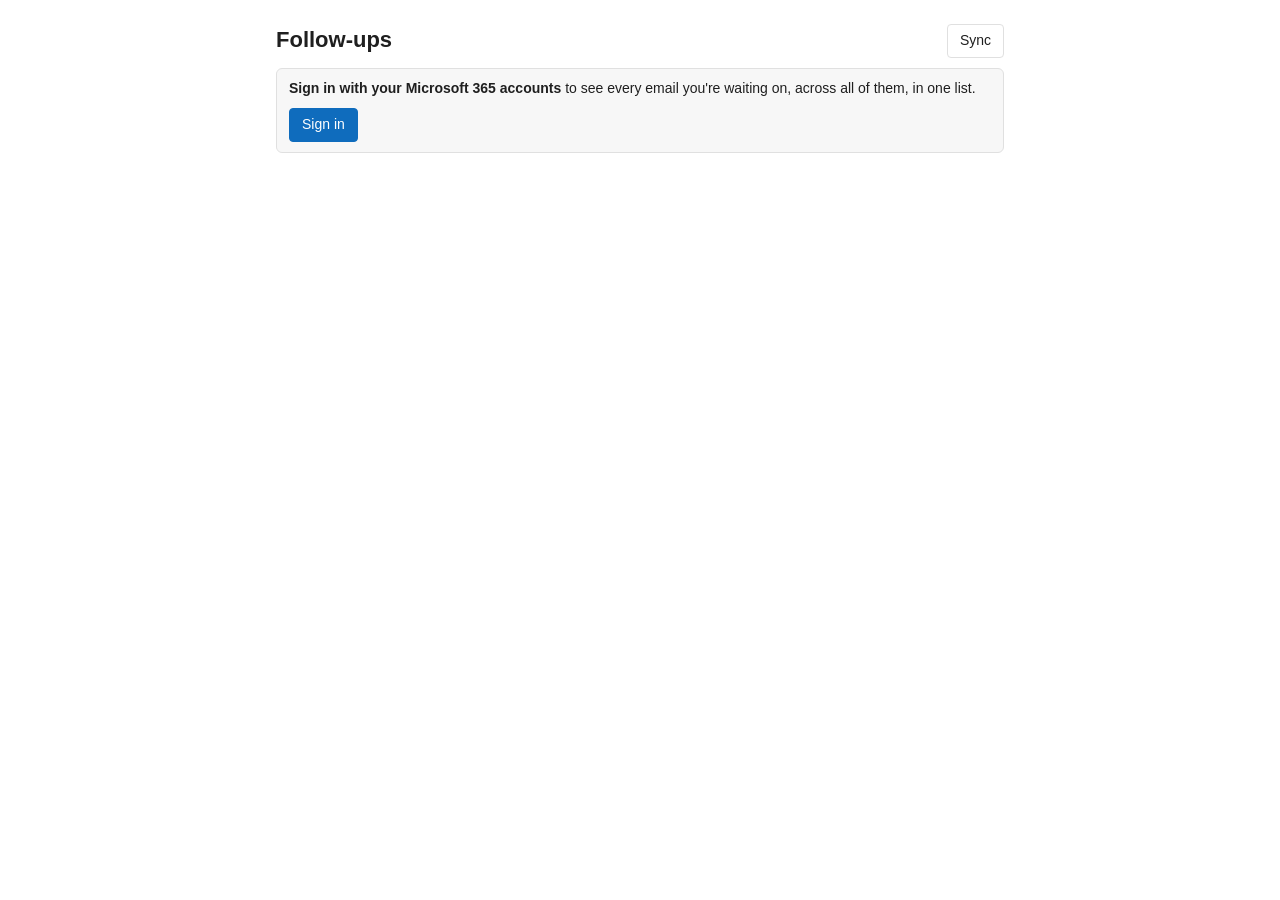
==== index.html @ 1dd1cecf "Add files via upload" ====
<!doctype html>
<html lang="en">
<head>
  <meta charset="utf-8" />
  <meta name="viewport" content="width=device-width, initial-scale=1" />
  <title>Follow-ups</title>
  <link rel="icon" href="assets/icon-32.png" />
  <link rel="apple-touch-icon" href="assets/icon-128.png" />
  <script src="src/lib/msal-browser.min.js"></script>
  <script src="src/config.js?v=1.5"></script>
  <script src="src/core.js?v=1.5"></script>
  <script src="src/sync.js?v=1.5"></script>
  <link rel="stylesheet" href="src/taskpane.css?v=1.5" />
  <link rel="stylesheet" href="src/overview.css?v=1.5" />
</head>
<body class="overview">
  <header>
    <h1>Follow-ups</h1>
    <div class="actions">
      <button id="syncBtn" title="Check all mailboxes for replies">Sync</button>
    </div>
  </header>

  <section id="welcome" class="card hidden">
    <p><b>Sign in with your Microsoft 365 accounts</b> to see every email you're waiting on, across all of them, in one list.</p>
    <button id="signinBtn" class="primary">Sign in</button>
  </section>

  <section id="accounts" class="accounts hidden">
    <div id="accountChips" class="chips"></div>
    <button id="addAccountBtn" class="ghost small">+ Add account</button>
  </section>

  <section id="lists" class="hidden">
    <div class="filters" id="filters"></div>
    <h2>Waiting for a reply <span id="waitingCount" class="count"></span></h2>
    <ul id="waitingList" class="list"></ul>
    <h2>Answered <span id="answeredCount" class="count"></span></h2>
    <ul id="answeredList" class="list"></ul>
  </section>

  <footer id="footer"></footer>
  <script src="src/overview.js?v=1.5"></script>
</body>
</html>
---- src/taskpane.css ----
:root {
  --bg: #ffffff; --fg: #1f1f1f; --muted: #616161; --line: #e0e0e0; --card: #f7f7f7;
  --accent: #0f6cbd; --accent-fg: #ffffff; --warn: #c50f1f; --ok: #107c10;
}
@media (prefers-color-scheme: dark) {
  :root { --bg: #1f1f1f; --fg: #f0f0f0; --muted: #a8a8a8; --line: #3a3a3a; --card: #2a2a2a; --accent: #479ef5; --accent-fg: #0b0b0b; --warn: #ff6b6b; --ok: #54b054; }
}
* { box-sizing: border-box; }
body { margin: 0; padding: 12px 14px 24px; background: var(--bg); color: var(--fg); font: 13px/1.4 "Segoe UI", -apple-system, BlinkMacSystemFont, sans-serif; }
header { display: flex; align-items: center; justify-content: space-between; margin-bottom: 10px; }
h1 { font-size: 17px; margin: 0; font-weight: 600; }
h2 { font-size: 12px; text-transform: uppercase; letter-spacing: .04em; color: var(--muted); margin: 18px 0 6px; font-weight: 600; }
.count { font-weight: 400; }
button { font: inherit; border-radius: 4px; padding: 6px 12px; cursor: pointer; border: 1px solid var(--line); background: transparent; color: var(--fg); }
button.primary { background: var(--accent); color: var(--accent-fg); border-color: var(--accent); }
button:disabled { opacity: .5; cursor: default; }
.card, .banner { background: var(--card); border: 1px solid var(--line); border-radius: 6px; padding: 10px 12px; margin-bottom: 8px; }
.banner { border-color: var(--accent); }
.label { font-size: 11px; color: var(--muted); text-transform: uppercase; letter-spacing: .04em; }
.subject { font-weight: 600; margin: 2px 0 4px; word-break: break-word; }
.status { color: var(--muted); margin-bottom: 8px; }
.hidden { display: none !important; }
.toggle { display: flex; gap: 8px; align-items: flex-start; font-weight: 600; cursor: pointer; }
.hint { color: var(--muted); margin: 6px 0 0; }
.list { list-style: none; margin: 0; padding: 0; }
.list li { display: flex; gap: 8px; align-items: flex-start; padding: 7px 0; border-bottom: 1px solid var(--line); }
.list .t { cursor: pointer; }
.list li:hover .t { text-decoration: underline; }
.list .box { flex: 0 0 18px; width: 18px; height: 18px; padding: 0; border: 1.5px solid var(--muted); border-radius: 4px; margin-top: 1px; display: grid; place-items: center; font-size: 12px; line-height: 1; color: #fff; cursor: pointer; }
.list .box:hover { border-color: var(--ok); }
.list li.answered .box { background: var(--ok); border-color: var(--ok); color: #fff; }
.list .t { flex: 1; min-width: 0; word-break: break-word; }
.list .meta { display: block; color: var(--muted); font-size: 12px; }
.list li.overdue .meta { color: var(--warn); font-weight: 600; }
.list .x { border: 0; padding: 0 4px; color: var(--muted); }
.empty { color: var(--muted); padding: 6px 0; }
details { margin-top: 18px; }
details label { display: block; margin: 8px 0; }
details input { font: inherit; padding: 3px 5px; width: 6em; background: var(--bg); color: var(--fg); border: 1px solid var(--line); border-radius: 4px; }
footer { margin-top: 14px; color: var(--muted); font-size: 11px; }
footer .err { color: var(--warn); }
@media (pointer: coarse) {
  body { font-size: 15px; }
  button { padding: 9px 14px; }
  .list li { padding: 11px 0; }
  .list .x { padding: 4px 10px; font-size: 16px; }
  .list .box { flex-basis: 24px; width: 24px; height: 24px; font-size: 15px; }
}
---- src/overview.css ----
body.overview { max-width: 760px; margin: 0 auto; padding: 24px 16px 48px; font-size: 14px; }
body.overview h1 { font-size: 22px; }
.actions { display: flex; gap: 8px; }
.accounts { display: flex; flex-wrap: wrap; gap: 8px; align-items: center; margin: 4px 0 8px; }
.chips { display: flex; flex-wrap: wrap; gap: 6px; }
.chip { display: inline-flex; align-items: center; gap: 6px; border: 1px solid var(--line); border-radius: 999px; padding: 3px 4px 3px 10px; font-size: 12px; background: var(--card); }
.chip .dot { width: 8px; height: 8px; border-radius: 50%; }
.chip.err { border-color: var(--warn); }
.chip button { border: 0; padding: 0 6px; font-size: 12px; color: var(--muted); }
button.small { padding: 3px 10px; font-size: 12px; }
.filters { display: flex; gap: 6px; flex-wrap: wrap; margin-top: 8px; }
.filters button { font-size: 12px; padding: 3px 10px; border-radius: 999px; }
.filters button.on { background: var(--fg); color: var(--bg); border-color: var(--fg); }
.tag { display: inline-block; font-size: 11px; padding: 0 6px; border-radius: 4px; margin-right: 6px; color: #fff; vertical-align: 1px; }
.list .t a { color: inherit; text-decoration: none; }
.list .t a:hover { text-decoration: underline; }
.card p { margin: 0 0 10px; }
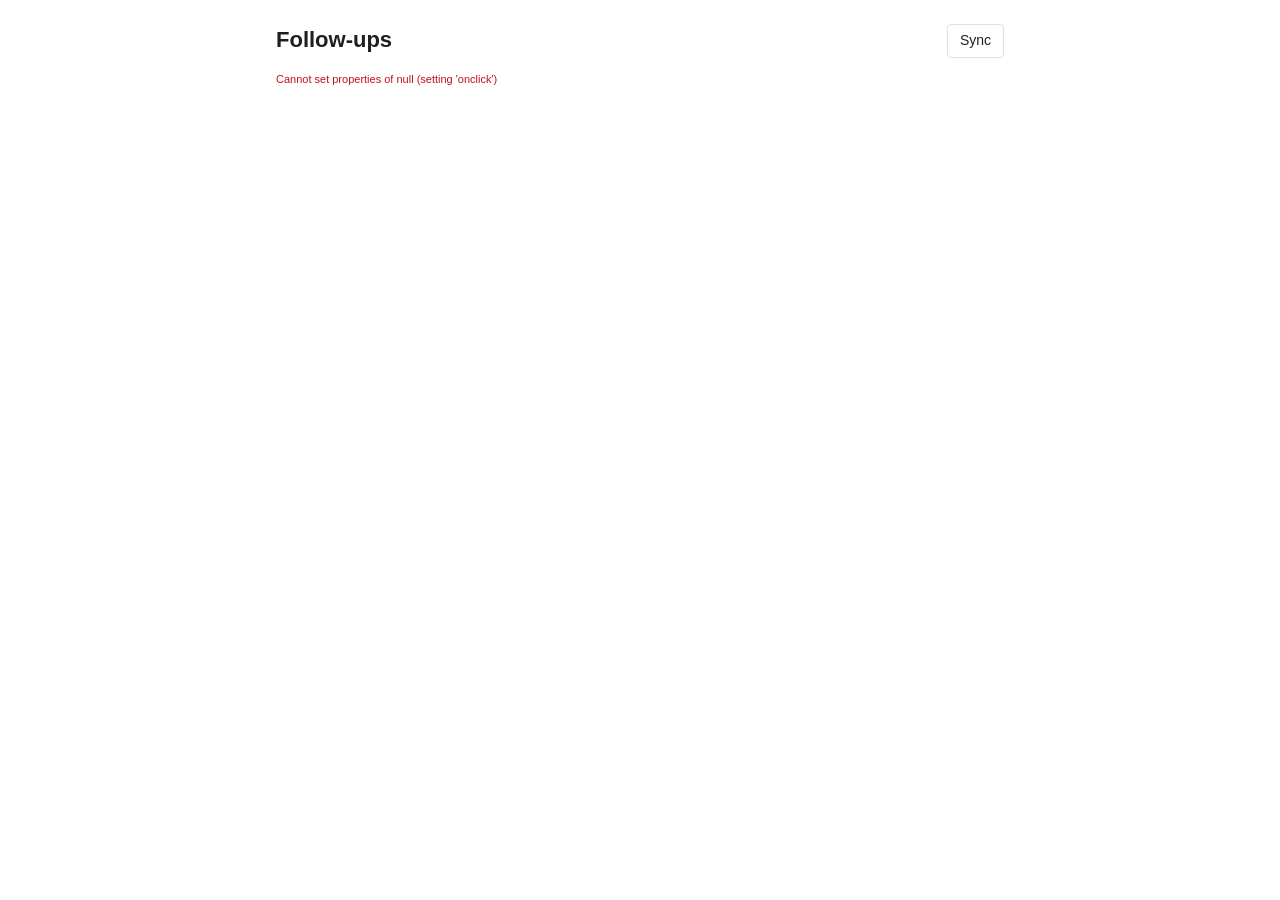
==== commit ec3dee33: "Add files via upload" ====
--- a/index.html
+++ b/index.html
@@ -7,11 +7,11 @@
   <link rel="icon" href="assets/icon-32.png" />
   <link rel="apple-touch-icon" href="assets/icon-128.png" />
   <script src="src/lib/msal-browser.min.js"></script>
-  <script src="src/config.js?v=1.5"></script>
-  <script src="src/core.js?v=1.5"></script>
-  <script src="src/sync.js?v=1.5"></script>
-  <link rel="stylesheet" href="src/taskpane.css?v=1.5" />
-  <link rel="stylesheet" href="src/overview.css?v=1.5" />
+  <script src="src/config.js?v=1.9"></script>
+  <script src="src/core.js?v=1.9"></script>
+  <script src="src/sync.js?v=1.9"></script>
+  <link rel="stylesheet" href="src/taskpane.css?v=1.9" />
+  <link rel="stylesheet" href="src/overview.css?v=1.9" />
 </head>
 <body class="overview">
   <header>
@@ -40,6 +40,6 @@
   </section>
 
   <footer id="footer"></footer>
-  <script src="src/overview.js?v=1.5"></script>
+  <script src="src/overview.js?v=1.9"></script>
 </body>
 </html>
--- a/src/taskpane.css
+++ b/src/taskpane.css
@@ -31,6 +31,7 @@
 .list li.answered .box { background: var(--ok); border-color: var(--ok); color: #fff; }
 .list .t { flex: 1; min-width: 0; word-break: break-word; }
 .list .meta { display: block; color: var(--muted); font-size: 12px; }
+.list .latest { display: block; margin: 3px 0 0 14px; color: var(--muted); font-size: 12px; line-height: 1.35; display: -webkit-box; -webkit-line-clamp: 2; -webkit-box-orient: vertical; overflow: hidden; }
 .list li.overdue .meta { color: var(--warn); font-weight: 600; }
 .list .x { border: 0; padding: 0 4px; color: var(--muted); }
 .empty { color: var(--muted); padding: 6px 0; }
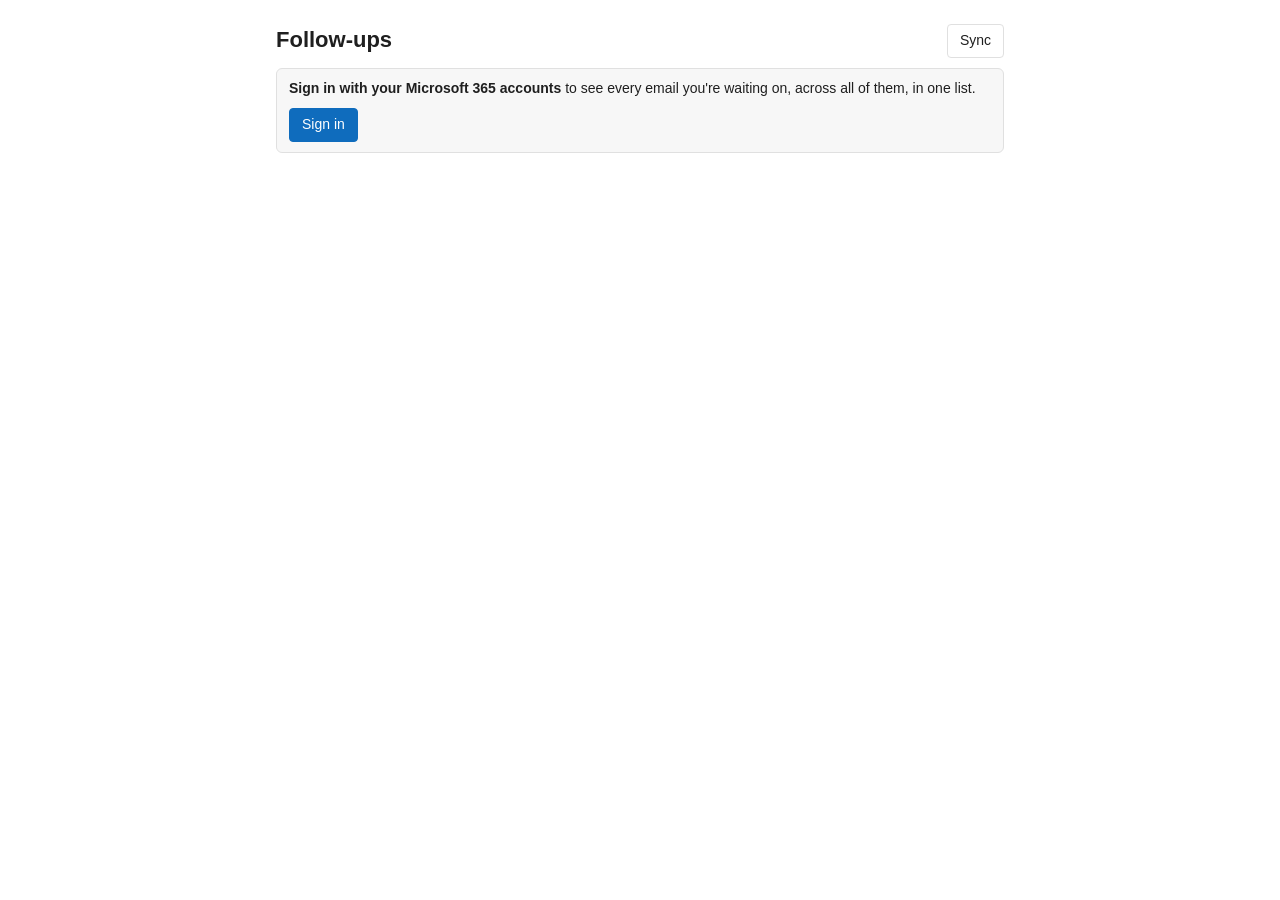
==== commit ccdc05d0: "Add files via upload" ====
--- a/index.html
+++ b/index.html
@@ -7,11 +7,11 @@
   <link rel="icon" href="assets/icon-32.png" />
   <link rel="apple-touch-icon" href="assets/icon-128.png" />
   <script src="src/lib/msal-browser.min.js"></script>
-  <script src="src/config.js?v=1.9"></script>
-  <script src="src/core.js?v=1.9"></script>
-  <script src="src/sync.js?v=1.9"></script>
-  <link rel="stylesheet" href="src/taskpane.css?v=1.9" />
-  <link rel="stylesheet" href="src/overview.css?v=1.9" />
+  <script src="src/config.js?v=2.1"></script>
+  <script src="src/core.js?v=2.1"></script>
+  <script src="src/sync.js?v=2.1"></script>
+  <link rel="stylesheet" href="src/taskpane.css?v=2.1" />
+  <link rel="stylesheet" href="src/overview.css?v=2.1" />
 </head>
 <body class="overview">
   <header>
@@ -40,6 +40,6 @@
   </section>
 
   <footer id="footer"></footer>
-  <script src="src/overview.js?v=1.9"></script>
+  <script src="src/overview.js?v=2.1"></script>
 </body>
 </html>
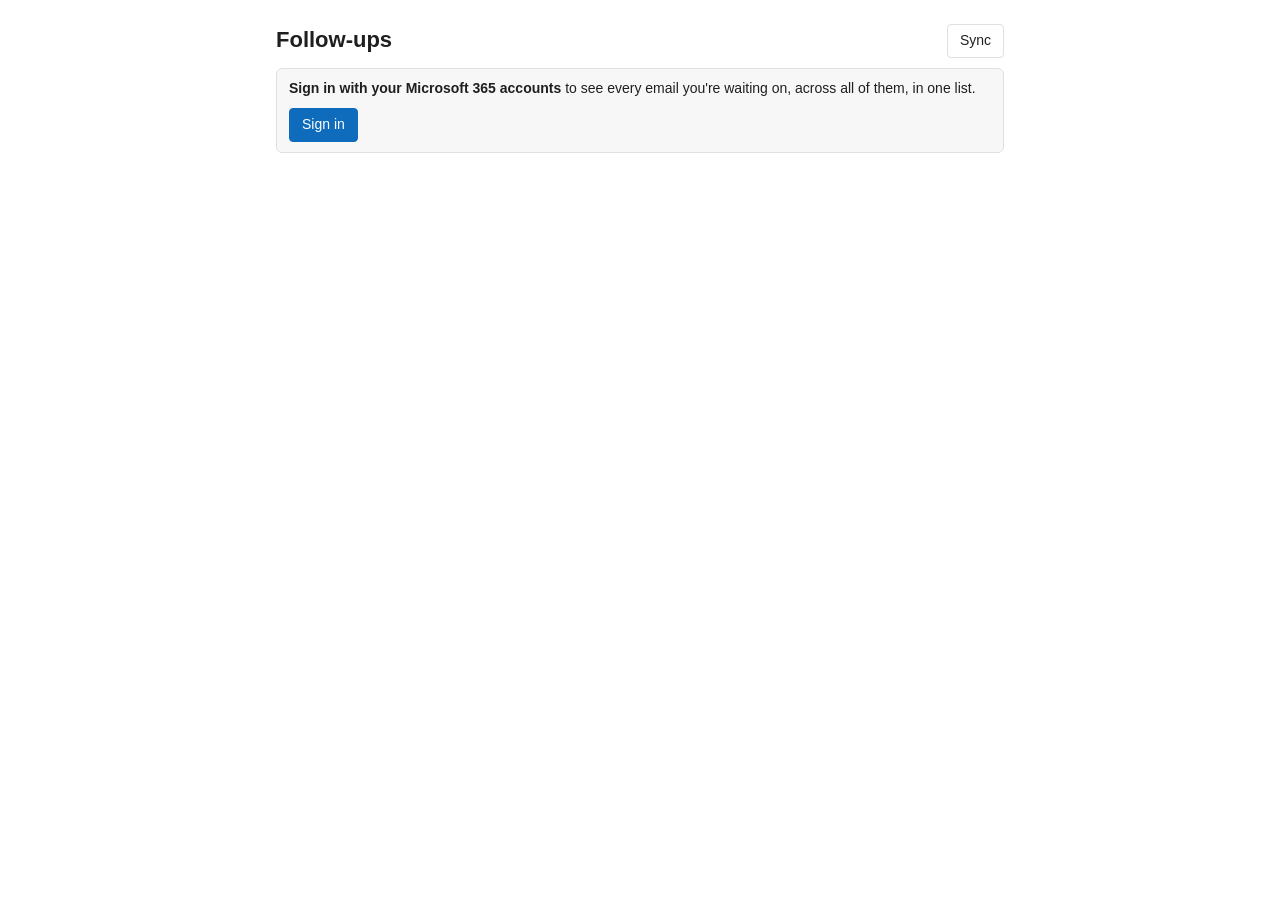
==== commit 18419ac5: "Add files via upload" ====
--- a/index.html
+++ b/index.html
@@ -7,11 +7,11 @@
   <link rel="icon" href="assets/icon-32.png" />
   <link rel="apple-touch-icon" href="assets/icon-128.png" />
   <script src="src/lib/msal-browser.min.js"></script>
-  <script src="src/config.js?v=2.1"></script>
-  <script src="src/core.js?v=2.1"></script>
-  <script src="src/sync.js?v=2.1"></script>
-  <link rel="stylesheet" href="src/taskpane.css?v=2.1" />
-  <link rel="stylesheet" href="src/overview.css?v=2.1" />
+  <script src="src/config.js?v=2.3"></script>
+  <script src="src/core.js?v=2.3"></script>
+  <script src="src/sync.js?v=2.3"></script>
+  <link rel="stylesheet" href="src/taskpane.css?v=2.3" />
+  <link rel="stylesheet" href="src/overview.css?v=2.3" />
 </head>
 <body class="overview">
   <header>
@@ -40,6 +40,6 @@
   </section>
 
   <footer id="footer"></footer>
-  <script src="src/overview.js?v=2.1"></script>
+  <script src="src/overview.js?v=2.3"></script>
 </body>
 </html>
--- a/src/taskpane.css
+++ b/src/taskpane.css
@@ -47,3 +47,5 @@
   .list .x { padding: 4px 10px; font-size: 16px; }
   .list .box { flex-basis: 24px; width: 24px; height: 24px; font-size: 15px; }
 }
+.tag { display: inline-block; font-size: 11px; padding: 0 6px; border-radius: 4px; margin-right: 6px; color: #fff; vertical-align: 1px; }
+#imapNote { color: var(--warn); border-color: var(--warn); }
